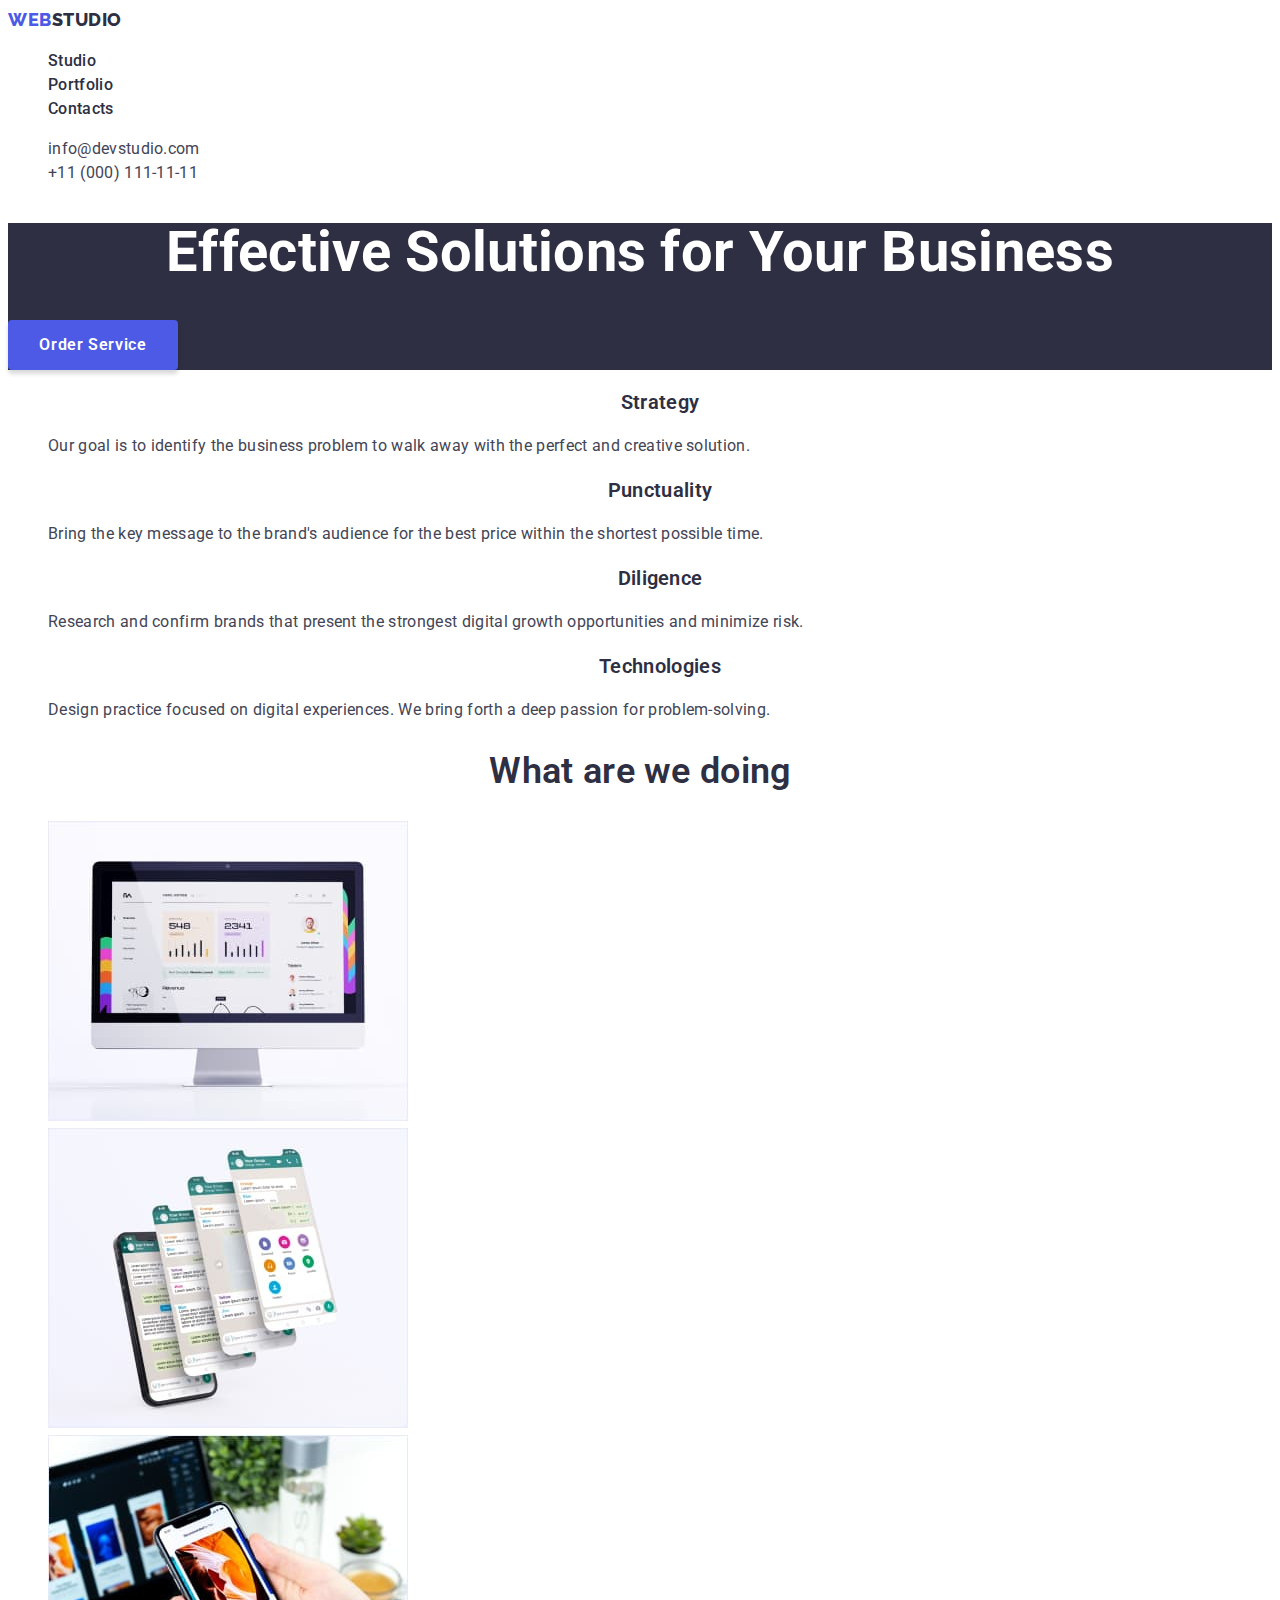
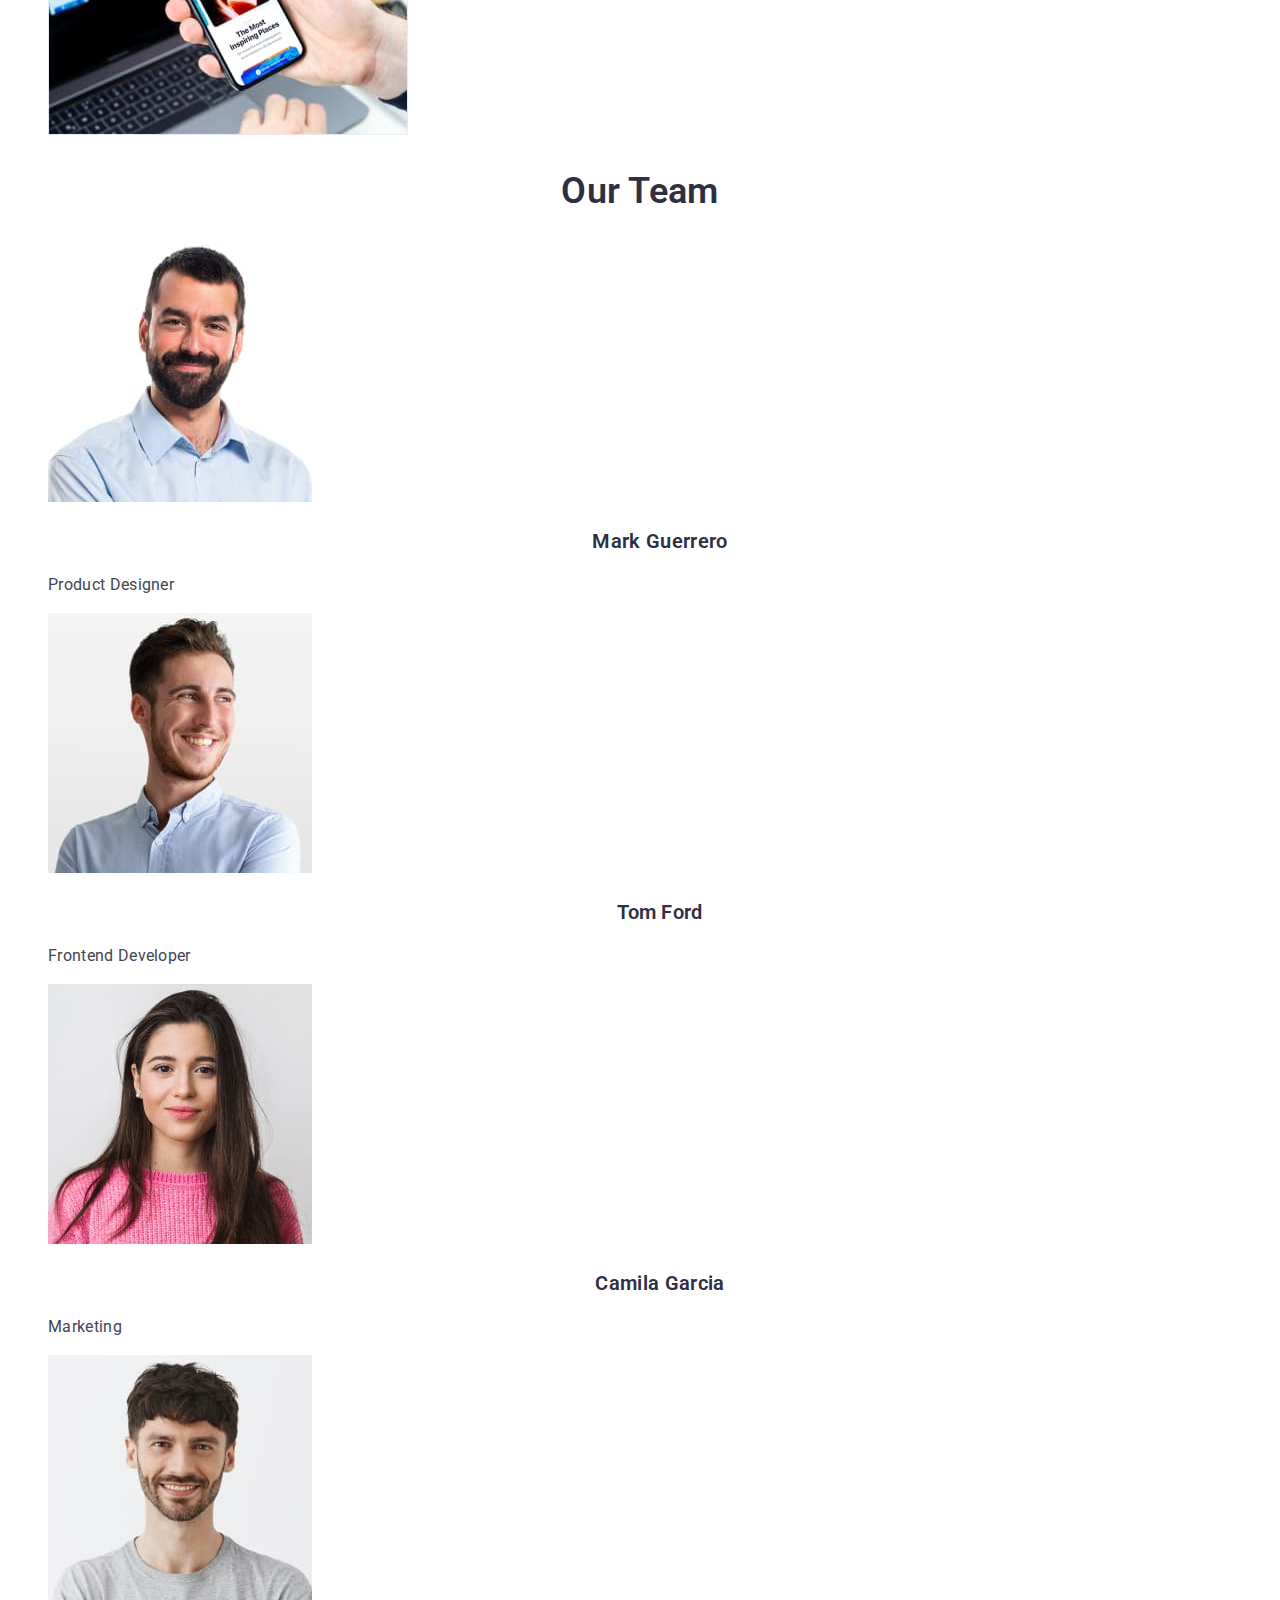
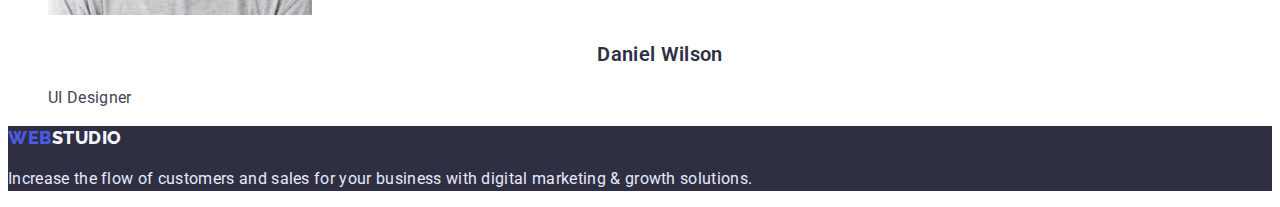
==== index.html @ 23620692 "Initial commit" ====
<!DOCTYPE html>
<html lang="en">
  <head>
    <meta charset="UTF-8" />
    <meta http-equiv="X-UA-Compatible" content="IE=edge" />
    <meta name="viewport" content="width=device-width, initial-scale=1.0" />
    <title>WebStudio</title>
    <link rel="preconnect" href="https://fonts.googleapis.com" />
    <link rel="preconnect" href="https://fonts.gstatic.com" crossorigin />
    <link
      href="https://fonts.googleapis.com/css2?family=Raleway:wght@700&family=Roboto:wght@400;500;700;900&display=swap"
      rel="stylesheet"
    />
    <link rel="stylesheet" href="./css/styles.css" />
  </head>
  <body>
    <!-- Header -->
    <header class="header">
      <nav class="navigation">
        <a href="index.html" class="logo link">WEB<span class="header-logo">STUDIO</span></a>
        <ul class="navigation-list list">
          <li class="navigation-item">
            <a class="navigation-link link" href="index.html">Studio</a>
          </li>
          <li class="navigation-item">
            <a class="navigation-link link" href="portfolio.html">Portfolio</a>
          </li>
          <li class="navigation-item"><a class="navigation-link link" href="/">Contacts</a></li>
        </ul>
      </nav>
      <ul class="contact-list list">
        <li class="contact-item">
          <a class="contact-link link" href="mailto:info@devstudio.com">info@devstudio.com</a>
        </li>
        <li class="contact-item">
          <a class="contact-link link" href="tel:+110001111111">+11 (000) 111-11-11</a>
        </li>
      </ul>
    </header>

    <!-- Main content -->
    <main>
      <!-- Hero -->
      <section class="hero">
        <h1 class="hero-head">Effective Solutions for Your Business</h1>
        <button class="hero-button buttons" type="button">Order Service</button>
      </section>
      <!-- Soft skills -->
      <section class="soft-skills">
        <h2 class="visually-hidden">Soft skills</h2>
        <ul class="soft-skill-list">
          <li class="soft-skill-items list">
            <h3 class="section-head">Strategy</h3>
            <p class="soft-skill-text">
              Our goal is to identify the business problem to walk away with the perfect and
              creative solution.
            </p>
          </li>
          <li class="soft-skill-items list">
            <h3 class="section-head">Punctuality</h3>
            <p class="soft-skill-text">
              Bring the key message to the brand's audience for the best price within the shortest
              possible time.
            </p>
          </li>
          <li class="soft-skill-items list">
            <h3 class="section-head">Diligence</h3>
            <p class="soft-skill-text">
              Research and confirm brands that present the strongest digital growth opportunities
              and minimize risk.
            </p>
          </li>
          <li class="soft-skill-items list">
            <h3 class="section-head">Technologies</h3>
            <p class="soft-skill-text">
              Design practice focused on digital experiences. We bring forth a deep passion for
              problem-solving.
            </p>
          </li>
        </ul>
      </section>

      <!-- What are we doing -->
      <section class="doing">
        <h2 class="section-title">What are we doing</h2>
        <ul class="doing-list list">
          <li class="doing-item">
            <img src="./image/main/pc.jpg" alt="computer" width="360" height="300" />
          </li>
          <li class="doing-item">
            <img src="./image/main/phone.jpg" alt="phone" width="360" height="300" />
          </li>
          <li class="doing-item">
            <img
              src="./image/main/phone_and_laptop.jpg"
              alt="phone_and_laptop"
              width="360"
              height="300"
            />
          </li>
        </ul>
      </section>

      <!-- Team -->
      <section class="team">
        <h2 class="section-title">Our Team</h2>
        <ul class="team-list list">
          <li class="team-item">
            <img src="./image/main/mark.jpg" alt="Mark Guerrero" width="264" height="260" />
            <h3 class="section-head">Mark Guerrero</h3>
            <p class="team-position">Product Designer</p>
          </li>
          <li class="team-item">
            <img src="./image/main/tom.jpg" alt="Tom Ford" width="264" height="260" />
            <h3 class="section-head">Tom Ford</h3>
            <p class="team-position">Frontend Developer</p>
          </li>
          <li class="team-item">
            <img src="./image/main/camila.jpg" alt="Camila Garcia" width="264" height="260" />
            <h3 class="section-head">Camila Garcia</h3>
            <p class="team-position">Marketing</p>
          </li>
          <li class="team-item">
            <img src="./image/main/daniel.jpg" alt="Daniel Wilson" width="264" height="260" />
            <h3 class="section-head">Daniel Wilson</h3>
            <p class="team-position">UI Designer</p>
          </li>
        </ul>
      </section>
    </main>

    <!-- Footer -->
    <footer class="footer">
      <a href="index.html" class="logo link">WEB<span class="footer-logo">STUDIO</span></a>
      <p class="footer-text">
        Increase the flow of customers and sales for your business with digital marketing & growth
        solutions.
      </p>
    </footer>
  </body>
</html>
---- css/styles.css ----
/* __________VAR____________ */
:root{
	--primary-brand-color:#4D5AE5;
	--dark-color:#2E2F42;
	--text-color:#434455;
	--sub-text-color:#8E8F99;
	--accent-color:#E7E9FC;
	--light-color:#F4F4FD;
	--doc-color:#FFFFFF;
	--active-hero-button:#404BBF;
	--portfolio-page-color:#E5E5E5;

	}

/* ___________BODY STYLES____ */
body{
	font-family: 'Roboto',sans-serif;
	font-size: 16px;
	line-height: 1.5;
	letter-spacing: 0.02em;
	background-color: var(--doc-color);
	color:var(--text-color)
}

.list {
	list-style: none;
}

.link {
	text-decoration: none;
}

.buttons {
	font-family: 'Roboto',sans-serif;
	font-weight: 600;
	font-size: 16px;
	letter-spacing: 0.04em;
	align-items: center;
	border: 0;
}

.buttons:hover,
.buttons:focus {
	cursor: pointer;
}

.visually-hidden {
	position: absolute;
	width: 1px;
	height: 1px;
	margin: -1px;
	border: 0;
	padding: 0;
	white-space: nowrap;
	clip-path: inset(100%);
	clip: rect(0 0 0 0);
	overflow: hidden;
}

/* ___________HEADER__________ */
.header {}

.navigation {
		color: var(--dark-color);
}

.logo {
	font-family: 'Raleway',sans-serif;
	font-weight: 800;
	font-size: 18px;
	line-height: 1.33;
	letter-spacing: 0.03em;
	color: var(--primary-brand-color);
}
.navigation-link:hover,
.navigation-link:focus{
	color: #434455;
}

.navigation-link:active,
.contact-link:hover,
.contact-link:focus{
	color: var(--primary-brand-color);
}

.header-logo {
	color: var(--dark-color);
}

.navigation-list {

}

.navigation-item {}

.navigation-link {
	color: inherit;
	font-weight: 500;
}

.contact-list {}

.contact-item {}

.contact-link {
	color: var(--text-color);
}

/* ___________MAIN____________ */
.section-head{
	font-weight: 600;
	color: var(--dark-color);
	text-align: center;
  font-size: 20px;
  line-height: 1.2;
}

.section-title{
	font-weight: 600;
	color: var(--dark-color);
	text-align: center;
	font-size: 36px;
	line-height: 1.1;
}

/* ___________HERO____________ */
.hero {
	font-weight: 600;
	background-color: var(--dark-color);
}

.hero-head {

	font-size: 56px;
	line-height: 1.07;
	text-align: center;
	color:var(--doc-color);
}

.hero-button {

	line-height: 1.19;
	background: var(--primary-brand-color);
	color: var(--doc-color);
	width: 170px;
	height: 50px;
	box-shadow: 0px 4px 4px rgba(0, 0, 0, 0.15);
	border-radius: 4px;
}
.hero-button:hover,
.hero-button:focus{
	box-shadow: 0px 1px 6px rgba(46, 47, 66, 0.08),
						  0px 1px 1px rgba(46, 47, 66, 0.16),
						  0px 2px 1px rgba(46, 47, 66, 0.08);
}

.hero-button:active{
	background-color:var(--active-hero-button);
	box-shadow: 0px 4px 4px rgba(0, 0, 0, 0.15);
}


/* ___________SOFT SKILLS_____ */

.soft-skills {}


.soft-skill-list {}

.soft-skill-items {}

.soft-skill-text {}

/* ___________WHAT WE DOING___ */
.doing {}

.doing-list {}

.doing-item {}

/* ___________TEAM____________ */
.team {}

.our-team{}

.team-list {}

.team-item {}

.team-position {}


/* ___________FOOTER__________ */
.footer {
	background-color: var(--dark-color);
}


.footer-logo {
	color: var(--light-color);
}

.footer-text {
	color:var(--accent-color)
}

/* ___________PORTFOLIO________ */
.portfolio{
	background-color: var(--portfolio-page-color);
}

.works{}

/* ___________FILTER___________ */

.filter-list {}

.filter-item {}

.filter-buttons {
	line-height: 1.5;
	color: var(--primary-brand-color);
	background-color:var(--light-color)
	}

.filter-buttons:active,
.filter-buttons:hover,
.filter-buttons:focus{
	background-color: var(--primary-brand-color);
	color: var(--doc-color);
	}

/* ___________WORKS____________ */

.work-list {}

.work-item {}

.work-link {
	color:inherit;
}

.work-projects {}

<<<<<<< HEAD
=======
.text {
	color: var(--light-color);
}
>>>>>>> 9fa3d0156df94e6131ed5bcd10a6bd6dbead446e
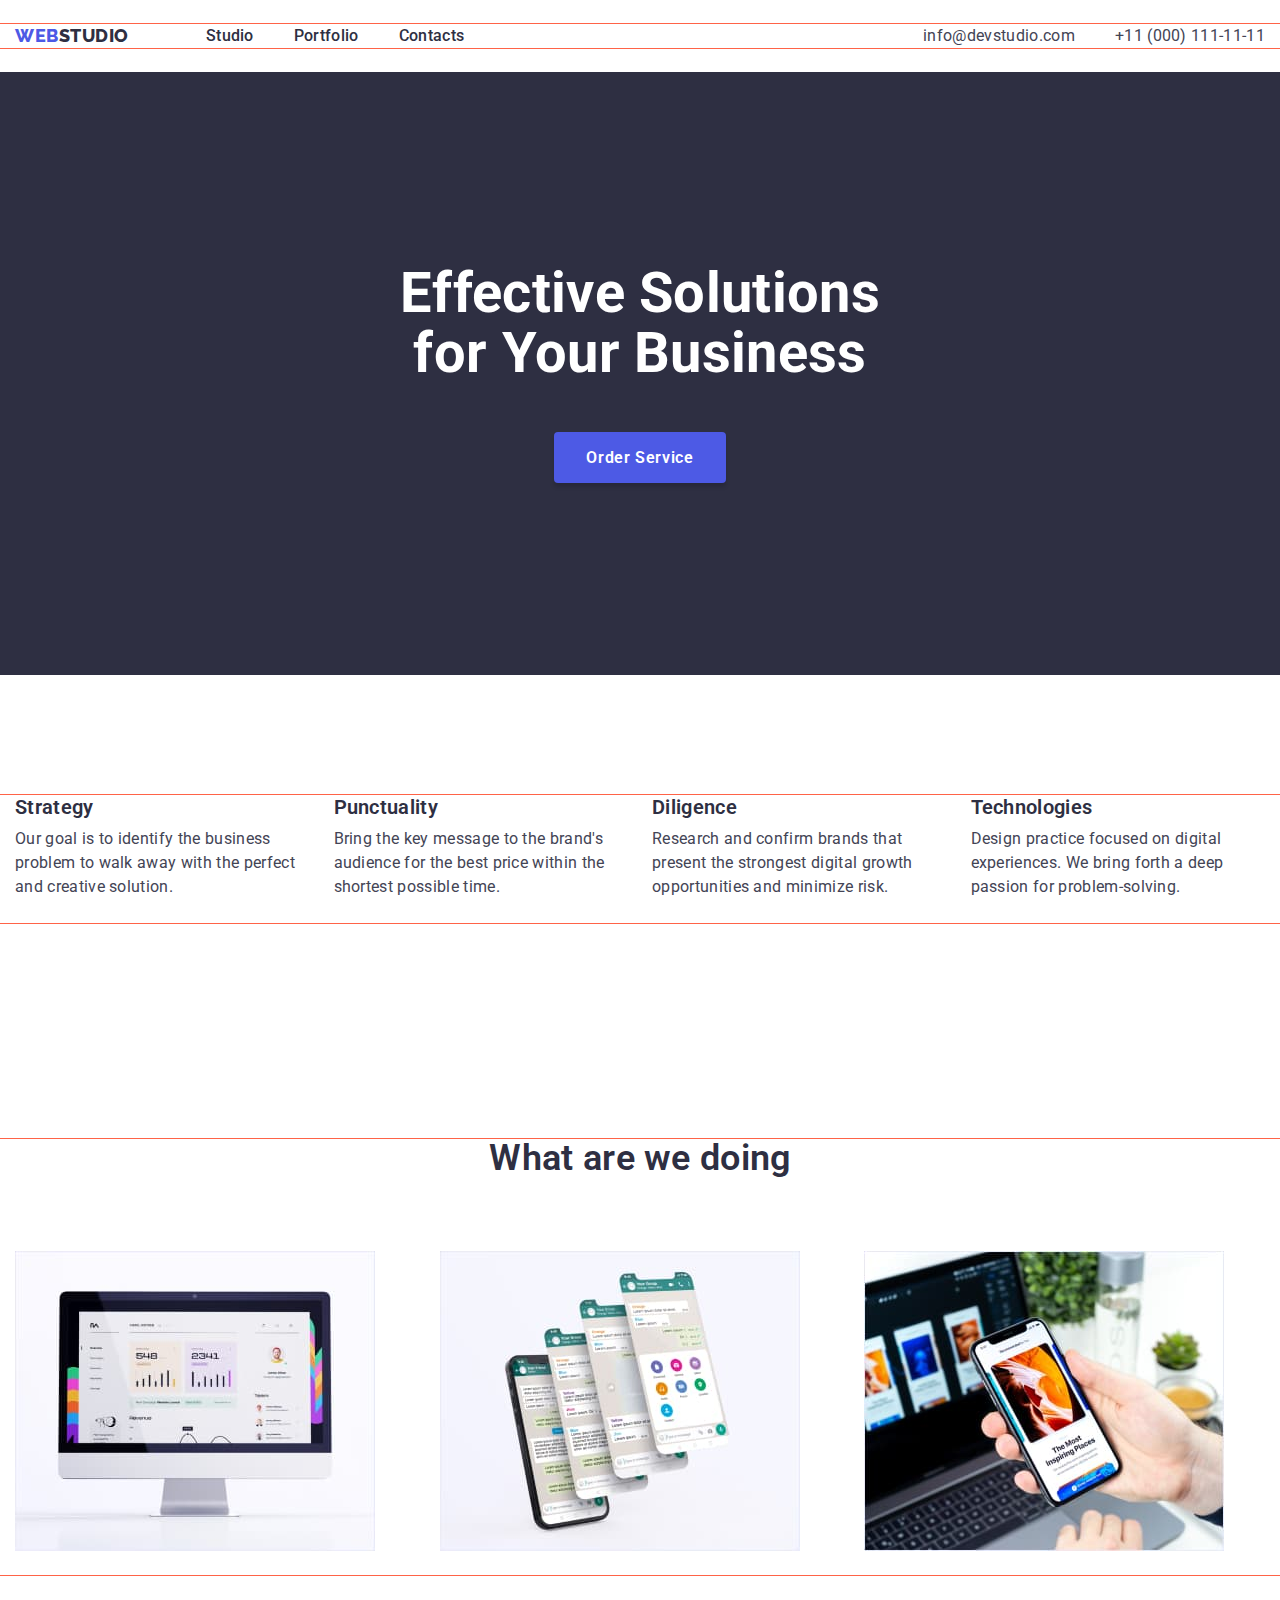
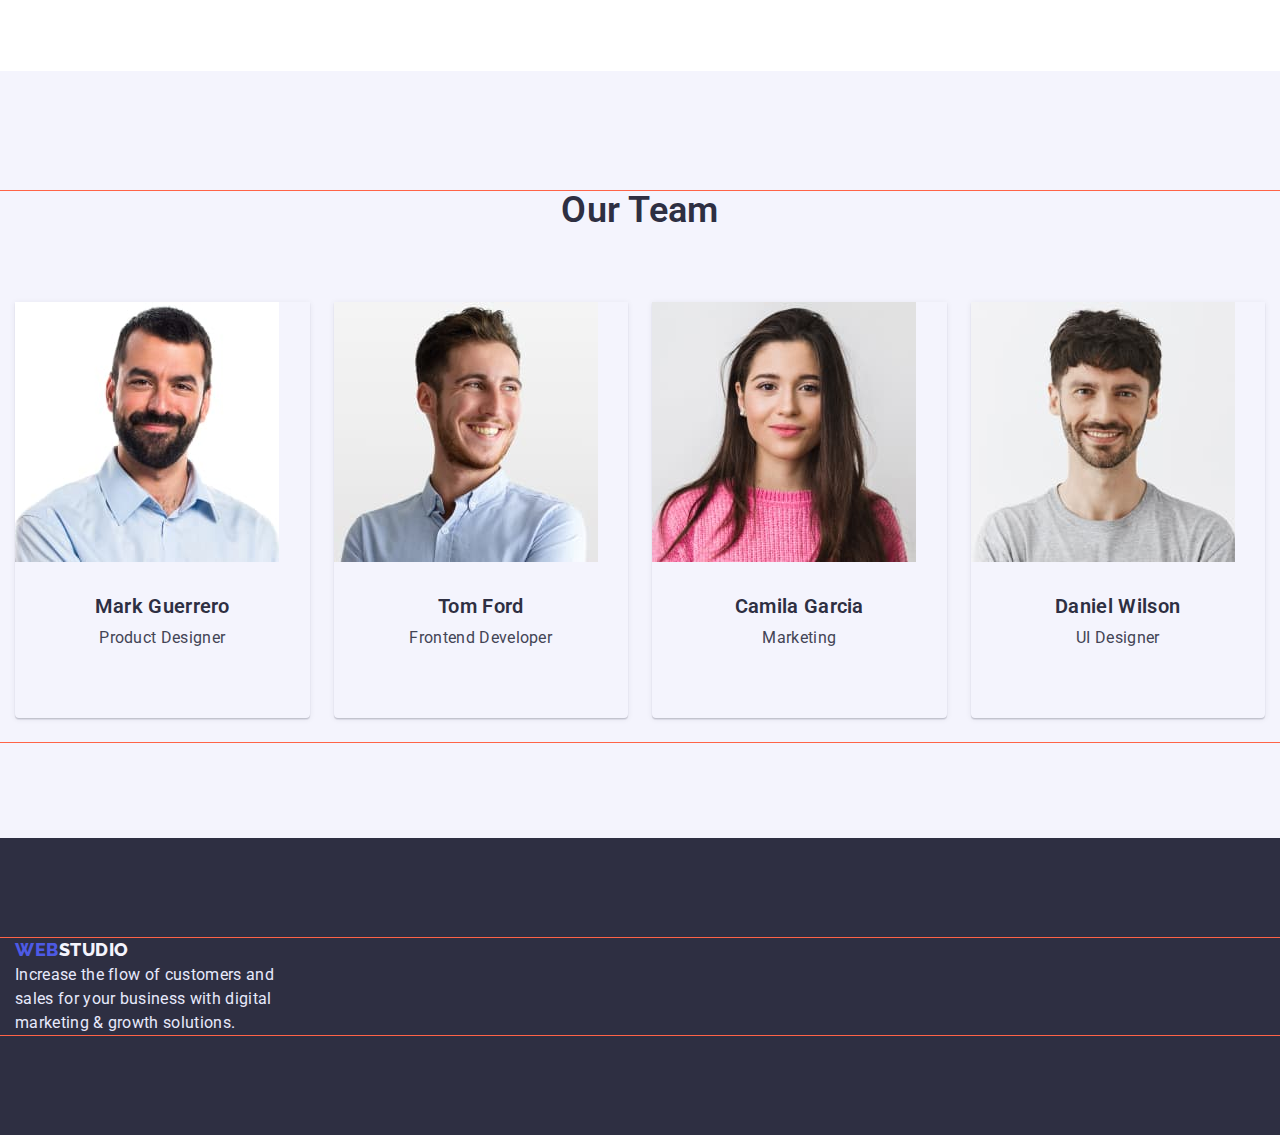
==== commit 6639cafd: "add margins,paddings, flex" ====
--- a/index.html
+++ b/index.html
@@ -5,37 +5,44 @@
     <meta http-equiv="X-UA-Compatible" content="IE=edge" />
     <meta name="viewport" content="width=device-width, initial-scale=1.0" />
     <title>WebStudio</title>
+
     <link rel="preconnect" href="https://fonts.googleapis.com" />
     <link rel="preconnect" href="https://fonts.gstatic.com" crossorigin />
     <link
       href="https://fonts.googleapis.com/css2?family=Raleway:wght@700&family=Roboto:wght@400;500;700;900&display=swap"
       rel="stylesheet"
     />
+    <link
+      rel="stylesheet"
+      href="https://cdn.jsdelivr.net/npm/modern-normalize@1.1.0/modern-normalize.min.css"
+    />
     <link rel="stylesheet" href="./css/styles.css" />
   </head>
   <body>
-    <!-- Header -->
+    <!-- HEADER -->
     <header class="header">
-      <nav class="navigation">
-        <a href="index.html" class="logo link">WEB<span class="header-logo">STUDIO</span></a>
-        <ul class="navigation-list list">
-          <li class="navigation-item">
-            <a class="navigation-link link" href="index.html">Studio</a>
+      <div class="container header-container">
+        <nav class="navigation">
+          <a href="index.html" class="logo link">WEB<span class="header-logo">STUDIO</span></a>
+          <ul class="navigation-list list">
+            <li class="navigation-item">
+              <a class="navigation-link link" href="index.html">Studio</a>
+            </li>
+            <li class="navigation-item">
+              <a class="navigation-link link" href="portfolio.html">Portfolio</a>
+            </li>
+            <li class="navigation-item"><a class="navigation-link link" href="/">Contacts</a></li>
+          </ul>
+        </nav>
+        <ul class="contact-list list">
+          <li class="contact-item">
+            <a class="contact-link link" href="mailto:info@devstudio.com">info@devstudio.com</a>
           </li>
-          <li class="navigation-item">
-            <a class="navigation-link link" href="portfolio.html">Portfolio</a>
+          <li class="contact-item">
+            <a class="contact-link link" href="tel:+110001111111">+11 (000) 111-11-11</a>
           </li>
-          <li class="navigation-item"><a class="navigation-link link" href="/">Contacts</a></li>
         </ul>
-      </nav>
-      <ul class="contact-list list">
-        <li class="contact-item">
-          <a class="contact-link link" href="mailto:info@devstudio.com">info@devstudio.com</a>
-        </li>
-        <li class="contact-item">
-          <a class="contact-link link" href="tel:+110001111111">+11 (000) 111-11-11</a>
-        </li>
-      </ul>
+      </div>
     </header>
 
     <!-- Main content -->
@@ -45,97 +52,130 @@
         <h1 class="hero-head">Effective Solutions for Your Business</h1>
         <button class="hero-button buttons" type="button">Order Service</button>
       </section>
+
       <!-- Soft skills -->
-      <section class="soft-skills">
-        <h2 class="visually-hidden">Soft skills</h2>
-        <ul class="soft-skill-list">
-          <li class="soft-skill-items list">
-            <h3 class="section-head">Strategy</h3>
-            <p class="soft-skill-text">
-              Our goal is to identify the business problem to walk away with the perfect and
-              creative solution.
-            </p>
-          </li>
-          <li class="soft-skill-items list">
-            <h3 class="section-head">Punctuality</h3>
-            <p class="soft-skill-text">
-              Bring the key message to the brand's audience for the best price within the shortest
-              possible time.
-            </p>
-          </li>
-          <li class="soft-skill-items list">
-            <h3 class="section-head">Diligence</h3>
-            <p class="soft-skill-text">
-              Research and confirm brands that present the strongest digital growth opportunities
-              and minimize risk.
-            </p>
-          </li>
-          <li class="soft-skill-items list">
-            <h3 class="section-head">Technologies</h3>
-            <p class="soft-skill-text">
-              Design practice focused on digital experiences. We bring forth a deep passion for
-              problem-solving.
-            </p>
-          </li>
-        </ul>
+      <section class="soft-skills section">
+        <div class="container">
+          <h2 class="visually-hidden">Soft skills</h2>
+          <ul class="soft-skill-list">
+            <li class="soft-skill-items list">
+              <h3 class="section-head">Strategy</h3>
+              <p class="soft-skill-text">
+                Our goal is to identify the business problem to walk away with the perfect and
+                creative solution.
+              </p>
+            </li>
+            <li class="soft-skill-items list">
+              <h3 class="section-head">Punctuality</h3>
+              <p class="soft-skill-text">
+                Bring the key message to the brand's audience for the best price within the shortest
+                possible time.
+              </p>
+            </li>
+            <li class="soft-skill-items list">
+              <h3 class="section-head">Diligence</h3>
+              <p class="soft-skill-text">
+                Research and confirm brands that present the strongest digital growth opportunities
+                and minimize risk.
+              </p>
+            </li>
+            <li class="soft-skill-items list">
+              <h3 class="section-head">Technologies</h3>
+              <p class="soft-skill-text">
+                Design practice focused on digital experiences. We bring forth a deep passion for
+                problem-solving.
+              </p>
+            </li>
+          </ul>
+        </div>
       </section>
 
       <!-- What are we doing -->
-      <section class="doing">
-        <h2 class="section-title">What are we doing</h2>
-        <ul class="doing-list list">
-          <li class="doing-item">
-            <img src="./image/main/pc.jpg" alt="computer" width="360" height="300" />
-          </li>
-          <li class="doing-item">
-            <img src="./image/main/phone.jpg" alt="phone" width="360" height="300" />
-          </li>
-          <li class="doing-item">
-            <img
-              src="./image/main/phone_and_laptop.jpg"
-              alt="phone_and_laptop"
-              width="360"
-              height="300"
-            />
-          </li>
-        </ul>
+      <section class="doing section">
+        <div class="container">
+          <h2 class="section-title">What are we doing</h2>
+          <ul class="doing-list list">
+            <li class="doing-item">
+              <img src="./image/main/pc.jpg" alt="computer" width="360" height="300" />
+            </li>
+            <li class="doing-item">
+              <img src="./image/main/phone.jpg" alt="phone" width="360" height="300" />
+            </li>
+            <li class="doing-item">
+              <img
+                src="./image/main/phone_and_laptop.jpg"
+                alt="phone_and_laptop"
+                width="360"
+                height="300"
+              />
+            </li>
+          </ul>
+        </div>
       </section>
 
       <!-- Team -->
-      <section class="team">
-        <h2 class="section-title">Our Team</h2>
-        <ul class="team-list list">
-          <li class="team-item">
-            <img src="./image/main/mark.jpg" alt="Mark Guerrero" width="264" height="260" />
-            <h3 class="section-head">Mark Guerrero</h3>
-            <p class="team-position">Product Designer</p>
-          </li>
-          <li class="team-item">
-            <img src="./image/main/tom.jpg" alt="Tom Ford" width="264" height="260" />
-            <h3 class="section-head">Tom Ford</h3>
-            <p class="team-position">Frontend Developer</p>
-          </li>
-          <li class="team-item">
-            <img src="./image/main/camila.jpg" alt="Camila Garcia" width="264" height="260" />
-            <h3 class="section-head">Camila Garcia</h3>
-            <p class="team-position">Marketing</p>
-          </li>
-          <li class="team-item">
-            <img src="./image/main/daniel.jpg" alt="Daniel Wilson" width="264" height="260" />
-            <h3 class="section-head">Daniel Wilson</h3>
-            <p class="team-position">UI Designer</p>
-          </li>
-        </ul>
+      <section class="team section">
+        <div class="container">
+          <h2 class="section-title">Our Team</h2>
+          <ul class="team-list list">
+            <li class="team-item">
+              <img
+                class="team-member"
+                src="./image/main/mark.jpg"
+                alt="Mark Guerrero"
+                width="264"
+                height="260"
+              />
+              <h3 class="section-head">Mark Guerrero</h3>
+              <p class="team-position">Product Designer</p>
+            </li>
+            <li class="team-item">
+              <img
+                class="team-member"
+                src="./image/main/tom.jpg"
+                alt="Tom Ford"
+                width="264"
+                height="260"
+              />
+              <h3 class="section-head">Tom Ford</h3>
+              <p class="team-position">Frontend Developer</p>
+            </li>
+            <li class="team-item">
+              <img
+                class="team-member"
+                src="./image/main/camila.jpg"
+                alt="Camila Garcia"
+                width="264"
+                height="260"
+              />
+              <h3 class="section-head">Camila Garcia</h3>
+              <p class="team-position">Marketing</p>
+            </li>
+            <li class="team-item">
+              <img
+                class="team-member"
+                src="./image/main/daniel.jpg"
+                alt="Daniel Wilson"
+                width="264"
+                height="260"
+              />
+              <h3 class="section-head">Daniel Wilson</h3>
+              <p class="team-position">UI Designer</p>
+            </li>
+          </ul>
+        </div>
       </section>
     </main>
 
     <!-- Footer -->
     <footer class="footer">
-      <a href="index.html" class="logo link">WEB<span class="footer-logo">STUDIO</span></a>
-      <p class="footer-text">
-        Increase the flow of customers and sales for your business with digital marketing & growth
-        solutions.
-      </p>
+      <div class="container">
+        <a href="index.html" class="logo link">WEB<span class="footer-logo">STUDIO</span></a>
+        <p class="footer-text">
+          Increase the flow of customers and sales for your business with digital marketing & growth
+          solutions.
+        </p>
+      </div>
     </footer>
   </body>
 </html>
--- a/css/styles.css
+++ b/css/styles.css
@@ -10,9 +10,32 @@
 	--active-hero-button:#404BBF;
 	--portfolio-page-color:#E5E5E5;
 
+	--main-value:24px;
 	}
 
+
 /* ___________BODY STYLES____ */
+
+h1,
+h2,
+h3,
+h4,
+p {
+	margin-top: 0;
+	margin-bottom: 0;
+}
+
+img{
+	display: block;
+	max-width: 100%;
+}
+
+ul,ol{
+	margin-top: 0;
+	margin-bottom: 0;
+	padding-left: 0;
+}
+
 body{
 	font-family: 'Roboto',sans-serif;
 	font-size: 16px;
@@ -20,6 +43,15 @@
 	letter-spacing: 0.02em;
 	background-color: var(--doc-color);
 	color:var(--text-color)
+}
+
+.container{
+	width:1158;
+	padding-left: 15px;
+	padding-right: 15px;
+	margin-left: auto;
+	margin-right: auto;
+	outline: 1px solid tomato;
 }
 
 .list {
@@ -58,10 +90,20 @@
 }
 
 /* ___________HEADER__________ */
-.header {}
+.header {
+  padding-top: var(--main-value);
+	padding-bottom: var(--main-value);
+}
+
+.header-container{
+	display: flex;
+	align-items: center;
+}
 
 .navigation {
 		color: var(--dark-color);
+
+		display: flex;
 }
 
 .logo {
@@ -71,6 +113,8 @@
 	line-height: 1.33;
 	letter-spacing: 0.03em;
 	color: var(--primary-brand-color);
+
+	margin-right: 77px;
 }
 .navigation-link:hover,
 .navigation-link:focus{
@@ -88,19 +132,30 @@
 }
 
 .navigation-list {
-
+display: flex;
 }
 
 .navigation-item {}
+
+.navigation-item:not(:last-child) {
+	margin-right: 40px;
+}
 
 .navigation-link {
 	color: inherit;
 	font-weight: 500;
 }
 
-.contact-list {}
+.contact-list {
+	display:flex;
+	margin-left:auto;
+}
 
 .contact-item {}
+
+.contact-item:not(:last-child) {
+	margin-right: 40px;
+}
 
 .contact-link {
 	color: var(--text-color);
@@ -110,9 +165,10 @@
 .section-head{
 	font-weight: 600;
 	color: var(--dark-color);
-	text-align: center;
   font-size: 20px;
   line-height: 1.2;
+
+	margin-bottom: 8px;
 }
 
 .section-title{
@@ -121,31 +177,52 @@
 	text-align: center;
 	font-size: 36px;
 	line-height: 1.1;
-}
+
+	margin-bottom: 72px;
+}
+
+.section{
+	padding-top: 120px;
+	padding-bottom: 120px;
+}
+
 
 /* ___________HERO____________ */
 .hero {
 	font-weight: 600;
 	background-color: var(--dark-color);
+
+	padding-top: 192px;
+	padding-bottom: 192px;
 }
 
 .hero-head {
 
 	font-size: 56px;
 	line-height: 1.07;
-	text-align: center;
+  text-align: center;
+  margin-left: auto;
+  margin-right: auto;
 	color:var(--doc-color);
+
+  width: 492px;
+	min-height: 120px;
+	margin-bottom: 48px;
 }
 
 .hero-button {
-
+  display: block;
+	margin-left:auto;
+	margin-right:auto;
 	line-height: 1.19;
 	background: var(--primary-brand-color);
 	color: var(--doc-color);
-	width: 170px;
-	height: 50px;
+
+  padding: 16px 32px;
 	box-shadow: 0px 4px 4px rgba(0, 0, 0, 0.15);
 	border-radius: 4px;
+
+
 }
 .hero-button:hover,
 .hero-button:focus{
@@ -162,46 +239,102 @@
 
 /* ___________SOFT SKILLS_____ */
 
-.soft-skills {}
-
-
-.soft-skill-list {}
-
-.soft-skill-items {}
+.soft-skills {
+}
+
+
+.soft-skill-list {
+	display:flex;
+	flex-wrap: wrap;
+
+	margin-left:calc(-1*var(--main-value));
+	margin-bottom:calc(-1*var(--main-value));
+
+}
+.soft-skill-items{
+	flex-basis: calc(100%/4 - var(--main-value));
+	margin-left: var(--main-value);
+	margin-bottom: var(--main-value);
+}
+
 
 .soft-skill-text {}
 
 /* ___________WHAT WE DOING___ */
 .doing {}
 
-.doing-list {}
-
-.doing-item {}
+.doing-list {
+	display: flex;
+	flex-wrap: wrap;
+
+	margin-left: calc(-1*var(--main-value));
+	margin-bottom:calc(-1*var(--main-value));
+}
+
+.doing-item{
+	flex-basis: calc(100%/3 - var(--main-value));
+	margin-left: var(--main-value);
+	margin-bottom: var(--main-value);
+}
+
 
 /* ___________TEAM____________ */
-.team {}
-
-.our-team{}
-
-.team-list {}
-
-.team-item {}
-
-.team-position {}
+.team {
+	background-color: var(--light-color);
+}
+
+.team-list {
+	display: flex;
+	flex-wrap: wrap;
+	
+	margin-left: calc(-1*var(--main-value));
+	margin-bottom:calc(-1*var(--main-value));
+}
+
+.team-item {
+	flex-basis: calc(100%/4 - var(--main-value));
+	margin-left: var(--main-value);
+	margin-bottom: var(--main-value);
+
+	box-shadow:
+	0px 1px 6px rgba(46, 47, 66, 0.08),
+	0px 1px 1px rgba(46, 47, 66, 0.16),
+	0px 2px 1px rgba(46, 47, 66, 0.08);
+	border-radius: 0px 0px 4px 4px;
+	padding-bottom: 68px;
+}
+
+.team-member{
+	margin-bottom: 32px;
+}
+.team-item > .section-head{
+	text-align: center;
+}
+
+
+.team-position {
+	text-align: center;
+}
 
 
 /* ___________FOOTER__________ */
 .footer {
 	background-color: var(--dark-color);
+
+	padding-top: 100px;
+	padding-bottom: 100px;
 }
 
 
 .footer-logo {
 	color: var(--light-color);
-}
+	margin-bottom: 16px;
+}
+
 
 .footer-text {
-	color:var(--accent-color)
+	color:var(--accent-color);
+	max-width:264px;
 }
 
 /* ___________PORTFOLIO________ */
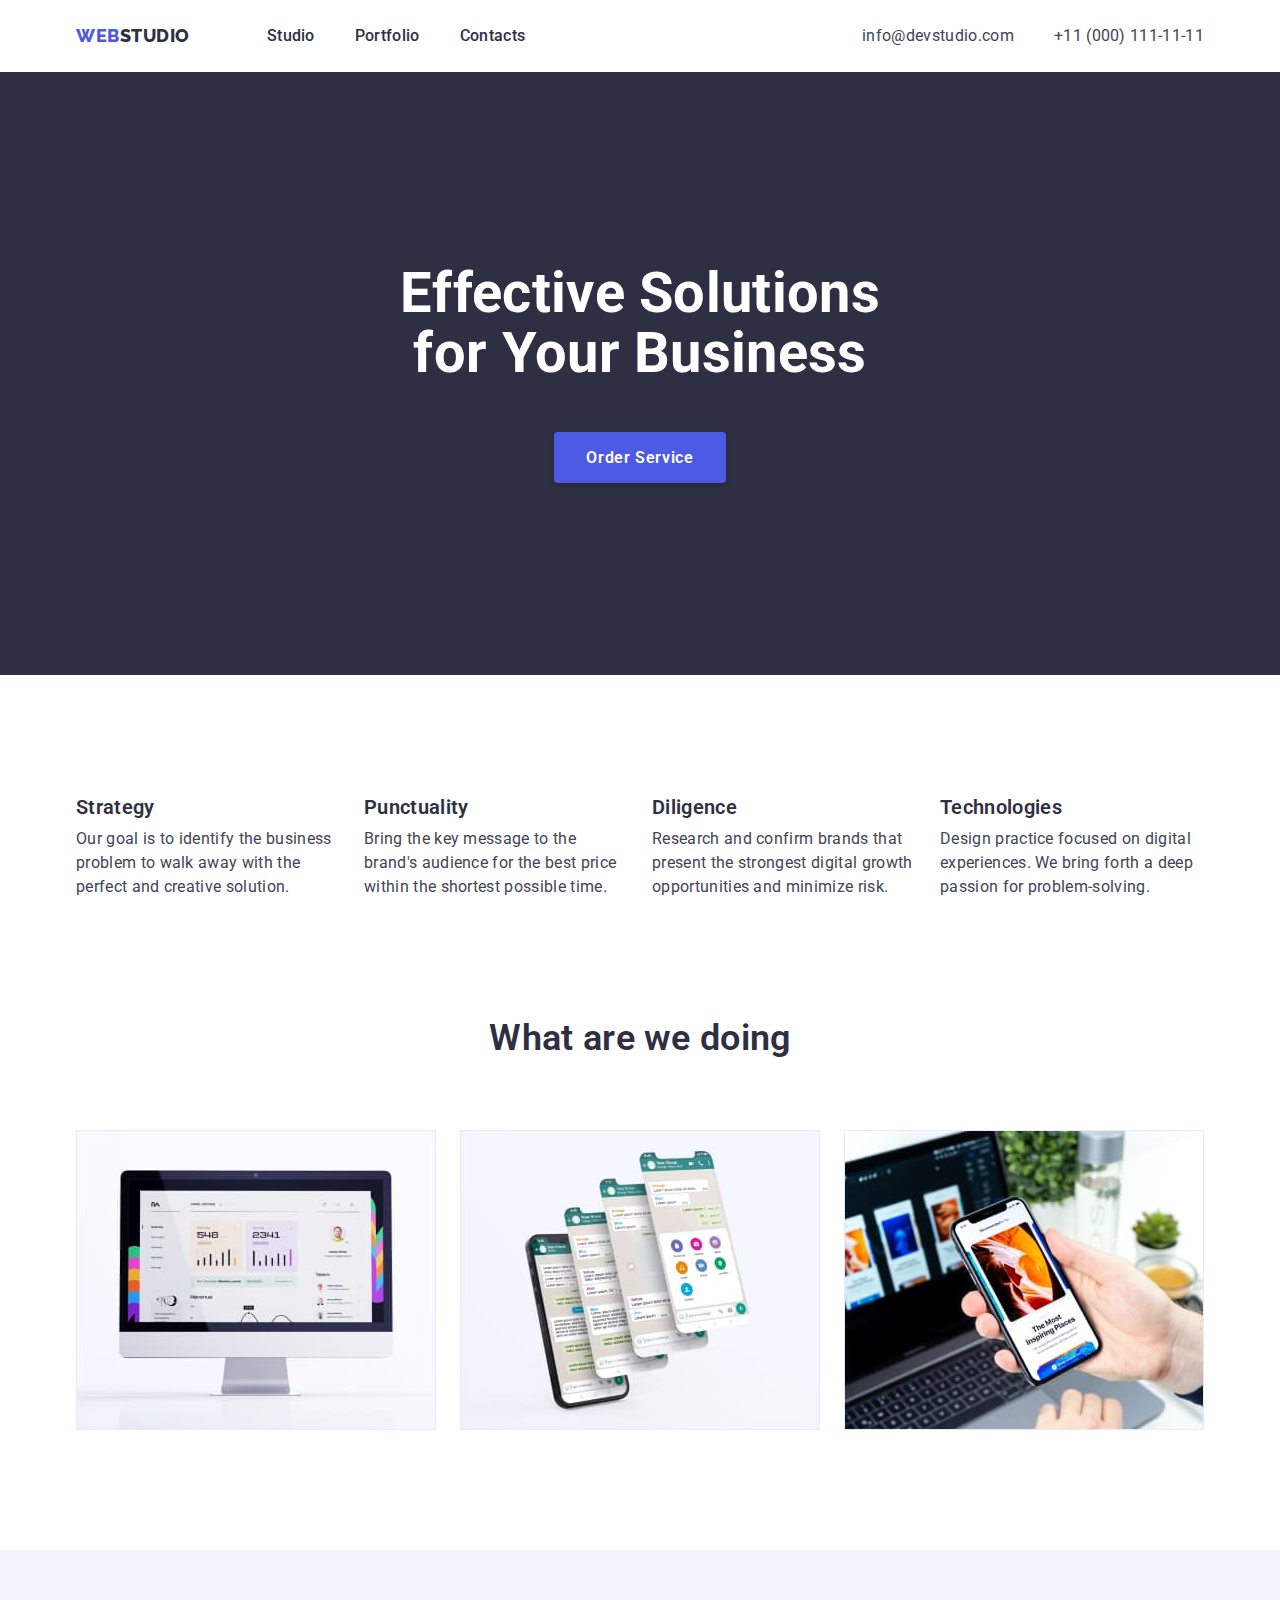
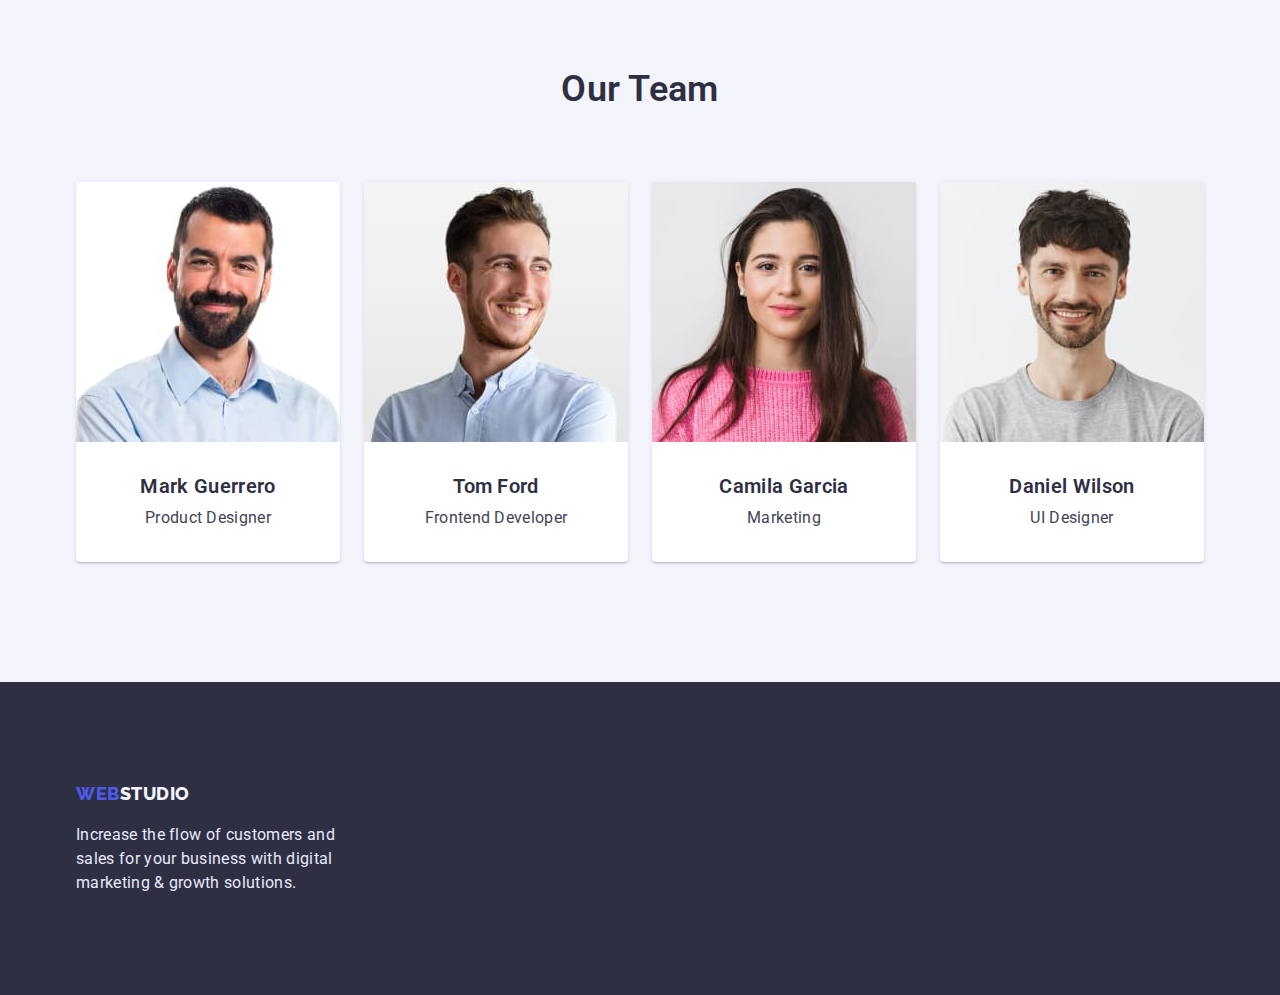
==== commit 95d892f5: "improving" ====
--- a/index.html
+++ b/index.html
@@ -48,9 +48,11 @@
     <!-- Main content -->
     <main>
       <!-- Hero -->
-      <section class="hero">
-        <h1 class="hero-head">Effective Solutions for Your Business</h1>
-        <button class="hero-button buttons" type="button">Order Service</button>
+      <section class="hero section">
+        <div class="container">
+          <h1 class="hero-head">Effective Solutions for Your Business</h1>
+          <button class="hero-button buttons" type="button">Order Service</button>
+        </div>
       </section>
 
       <!-- Soft skills -->
--- a/css/styles.css
+++ b/css/styles.css
@@ -1,17 +1,17 @@
 /* __________VAR____________ */
-:root{
-	--primary-brand-color:#4D5AE5;
-	--dark-color:#2E2F42;
-	--text-color:#434455;
-	--sub-text-color:#8E8F99;
-	--accent-color:#E7E9FC;
-	--light-color:#F4F4FD;
-	--doc-color:#FFFFFF;
-	--active-hero-button:#404BBF;
-	--portfolio-page-color:#E5E5E5;
-
-	--main-value:24px;
-	}
+:root {
+	--primary-brand-color: #4D5AE5;
+	--dark-color: #2E2F42;
+	--text-color: #434455;
+	--sub-text-color: #8E8F99;
+	--accent-color: #E7E9FC;
+	--light-color: #F4F4FD;
+	--doc-color: #FFFFFF;
+	--active-hero-button: #404BBF;
+	--portfolio-page-color: #E5E5E5;
+
+	--main-value: 24px;
+}
 
 
 /* ___________BODY STYLES____ */
@@ -25,33 +25,33 @@
 	margin-bottom: 0;
 }
 
-img{
+img {
 	display: block;
 	max-width: 100%;
 }
 
-ul,ol{
+ul,
+ol {
 	margin-top: 0;
 	margin-bottom: 0;
 	padding-left: 0;
 }
 
-body{
-	font-family: 'Roboto',sans-serif;
+body {
+	font-family: 'Roboto', sans-serif;
 	font-size: 16px;
 	line-height: 1.5;
 	letter-spacing: 0.02em;
 	background-color: var(--doc-color);
-	color:var(--text-color)
-}
-
-.container{
-	width:1158;
+	color: var(--text-color)
+}
+
+.container {
+	width: 1158px;
 	padding-left: 15px;
 	padding-right: 15px;
 	margin-left: auto;
 	margin-right: auto;
-	outline: 1px solid tomato;
 }
 
 .list {
@@ -63,7 +63,7 @@
 }
 
 .buttons {
-	font-family: 'Roboto',sans-serif;
+	font-family: 'Roboto', sans-serif;
 	font-weight: 600;
 	font-size: 16px;
 	letter-spacing: 0.04em;
@@ -91,23 +91,28 @@
 
 /* ___________HEADER__________ */
 .header {
-  padding-top: var(--main-value);
-	padding-bottom: var(--main-value);
-}
-
-.header-container{
+	
+	box-shadow: 
+		0px 2px 1px rgba(46, 47, 66, 0.08),
+		0px 1px 1px rgba(46, 47, 66, 0.16),
+		0px 1px 6px rgba(46, 47, 66, 0.08);
+}
+
+.header-container {
 	display: flex;
 	align-items: center;
+
 }
 
 .navigation {
-		color: var(--dark-color);
-
-		display: flex;
+	color: var(--dark-color);
+
+	display: flex;
+	align-items: center;
 }
 
 .logo {
-	font-family: 'Raleway',sans-serif;
+	font-family: 'Raleway', sans-serif;
 	font-weight: 800;
 	font-size: 18px;
 	line-height: 1.33;
@@ -115,15 +120,20 @@
 	color: var(--primary-brand-color);
 
 	margin-right: 77px;
-}
+
+    display: inline-block;
+	padding-top: var(--main-value);
+	padding-bottom: var(--main-value);
+}
+
 .navigation-link:hover,
-.navigation-link:focus{
+.navigation-link:focus {
 	color: #434455;
 }
 
 .navigation-link:active,
 .contact-link:hover,
-.contact-link:focus{
+.contact-link:focus {
 	color: var(--primary-brand-color);
 }
 
@@ -132,7 +142,7 @@
 }
 
 .navigation-list {
-display: flex;
+	display: flex;
 }
 
 .navigation-item {}
@@ -142,13 +152,19 @@
 }
 
 .navigation-link {
+    display: inline-block;
+    padding-top: var(--main-value);
+	padding-bottom: var(--main-value);
+
 	color: inherit;
 	font-weight: 500;
+
 }
 
 .contact-list {
-	display:flex;
-	margin-left:auto;
+	display: flex;
+	align-items: center;
+	margin-left: auto;
 }
 
 .contact-item {}
@@ -159,19 +175,23 @@
 
 .contact-link {
 	color: var(--text-color);
+
+	display: inline-block;
+	padding-top: var(--main-value);
+	padding-bottom: var(--main-value);
 }
 
 /* ___________MAIN____________ */
-.section-head{
+.section-head {
 	font-weight: 600;
 	color: var(--dark-color);
-  font-size: 20px;
-  line-height: 1.2;
+	font-size: 20px;
+	line-height: 1.2;
 
 	margin-bottom: 8px;
 }
 
-.section-title{
+.section-title {
 	font-weight: 600;
 	color: var(--dark-color);
 	text-align: center;
@@ -181,7 +201,7 @@
 	margin-bottom: 72px;
 }
 
-.section{
+.section {
 	padding-top: 120px;
 	padding-bottom: 120px;
 }
@@ -200,39 +220,39 @@
 
 	font-size: 56px;
 	line-height: 1.07;
-  text-align: center;
-  margin-left: auto;
-  margin-right: auto;
-	color:var(--doc-color);
-
-  width: 492px;
-	min-height: 120px;
+	text-align: center;
+	margin-left: auto;
+	margin-right: auto;
+	color: var(--doc-color);
+
+	width: 492px;
 	margin-bottom: 48px;
 }
 
 .hero-button {
-  display: block;
-	margin-left:auto;
-	margin-right:auto;
+	display: block;
+	margin-left: auto;
+	margin-right: auto;
 	line-height: 1.19;
 	background: var(--primary-brand-color);
 	color: var(--doc-color);
 
-  padding: 16px 32px;
+	padding: 16px 32px;
 	box-shadow: 0px 4px 4px rgba(0, 0, 0, 0.15);
 	border-radius: 4px;
 
 
 }
+
 .hero-button:hover,
-.hero-button:focus{
+.hero-button:focus {
 	box-shadow: 0px 1px 6px rgba(46, 47, 66, 0.08),
-						  0px 1px 1px rgba(46, 47, 66, 0.16),
-						  0px 2px 1px rgba(46, 47, 66, 0.08);
-}
-
-.hero-button:active{
-	background-color:var(--active-hero-button);
+		0px 1px 1px rgba(46, 47, 66, 0.16),
+		0px 2px 1px rgba(46, 47, 66, 0.08);
+}
+
+.hero-button:active {
+	background-color: var(--active-hero-button);
 	box-shadow: 0px 4px 4px rgba(0, 0, 0, 0.15);
 }
 
@@ -240,18 +260,20 @@
 /* ___________SOFT SKILLS_____ */
 
 .soft-skills {
+	padding-bottom: 0;
 }
 
 
 .soft-skill-list {
-	display:flex;
+	display: flex;
 	flex-wrap: wrap;
 
-	margin-left:calc(-1*var(--main-value));
-	margin-bottom:calc(-1*var(--main-value));
-
-}
-.soft-skill-items{
+	margin-left: calc(-1*var(--main-value));
+	margin-bottom: calc(-1*var(--main-value));
+
+}
+
+.soft-skill-items {
 	flex-basis: calc(100%/4 - var(--main-value));
 	margin-left: var(--main-value);
 	margin-bottom: var(--main-value);
@@ -268,10 +290,10 @@
 	flex-wrap: wrap;
 
 	margin-left: calc(-1*var(--main-value));
-	margin-bottom:calc(-1*var(--main-value));
-}
-
-.doing-item{
+	margin-bottom: calc(-1*var(--main-value));
+}
+
+.doing-item {
 	flex-basis: calc(100%/3 - var(--main-value));
 	margin-left: var(--main-value);
 	margin-bottom: var(--main-value);
@@ -286,9 +308,10 @@
 .team-list {
 	display: flex;
 	flex-wrap: wrap;
-	
+
 	margin-left: calc(-1*var(--main-value));
-	margin-bottom:calc(-1*var(--main-value));
+	margin-bottom: calc(-1*var(--main-value));
+
 }
 
 .team-item {
@@ -296,18 +319,20 @@
 	margin-left: var(--main-value);
 	margin-bottom: var(--main-value);
 
+	background-color: var(--doc-color);
 	box-shadow:
-	0px 1px 6px rgba(46, 47, 66, 0.08),
-	0px 1px 1px rgba(46, 47, 66, 0.16),
-	0px 2px 1px rgba(46, 47, 66, 0.08);
+		0px 1px 6px rgba(46, 47, 66, 0.08),
+		0px 1px 1px rgba(46, 47, 66, 0.16),
+		0px 2px 1px rgba(46, 47, 66, 0.08);
 	border-radius: 0px 0px 4px 4px;
-	padding-bottom: 68px;
-}
-
-.team-member{
+	padding-bottom: 32px;
+}
+
+.team-member {
 	margin-bottom: 32px;
 }
-.team-item > .section-head{
+
+.team-item>.section-head {
 	text-align: center;
 }
 
@@ -323,61 +348,96 @@
 
 	padding-top: 100px;
 	padding-bottom: 100px;
-}
-
+	}
+.footer .logo{
+	margin-right: 0;
+	padding: 0;
+
+}
 
 .footer-logo {
 	color: var(--light-color);
-	margin-bottom: 16px;
+
 }
 
 
 .footer-text {
-	color:var(--accent-color);
-	max-width:264px;
+	color: var(--accent-color);
+	max-width: 264px;
+    margin-top: 16px;
 }
 
 /* ___________PORTFOLIO________ */
-.portfolio{
+
+.work {	
+	padding-top: 96px;
 	background-color: var(--portfolio-page-color);
 }
 
-.works{}
-
 /* ___________FILTER___________ */
 
-.filter-list {}
-
-.filter-item {}
+.filter-list {
+	display: flex;
+	justify-content: center;
+	margin-bottom: 72px;
+
+}
+
+.filter-item:not(:first-child) {
+	margin-left: var(--main-value);
+}
 
 .filter-buttons {
 	line-height: 1.5;
 	color: var(--primary-brand-color);
-	background-color:var(--light-color)
-	}
+	background-color: var(--light-color);
+	border: 1px solid #E7E9FC;
+	border-radius: 4px;
+
+	padding: 12px 24px;
+}
 
 .filter-buttons:active,
 .filter-buttons:hover,
-.filter-buttons:focus{
+.filter-buttons:focus {
 	background-color: var(--primary-brand-color);
 	color: var(--doc-color);
-	}
+	box-shadow: 0px 3px 1px rgba(0, 0, 0, 0.1),
+		0px 2px 1px rgba(0, 0, 0, 0.08),
+		0px 2px 2px rgba(0, 0, 0, 0.12);
+	border-radius: 4px;
+}
 
 /* ___________WORKS____________ */
 
-.work-list {}
-
-.work-item {}
+.work-list {
+	display: flex;
+	flex-wrap: wrap;
+
+	margin-left: calc(-1*var(--main-value));
+	margin-bottom: calc(-1*var(--main-value));
+}
+
+.work-item {
+	flex-basis: calc(100%/3 - var(--main-value));
+	margin-left: var(--main-value);
+	margin-bottom: var(--main-value);
+
+	border-bottom: 0.5px solid #F4F4FD;
+	box-shadow: 0px 1px 6px rgba(46, 47, 66, 0.08);
+	background-color: var(--doc-color);
+}
 
 .work-link {
-	color:inherit;
+	color: inherit;
+}
+
+.work-link>img {}
+
+.portfolio-content-wrapper{
+padding-top: 32px;
+padding-bottom: 32px;
+padding-left: 16px;
 }
 
 .work-projects {}
-
-<<<<<<< HEAD
-=======
-.text {
-	color: var(--light-color);
-}
->>>>>>> 9fa3d0156df94e6131ed5bcd10a6bd6dbead446e
